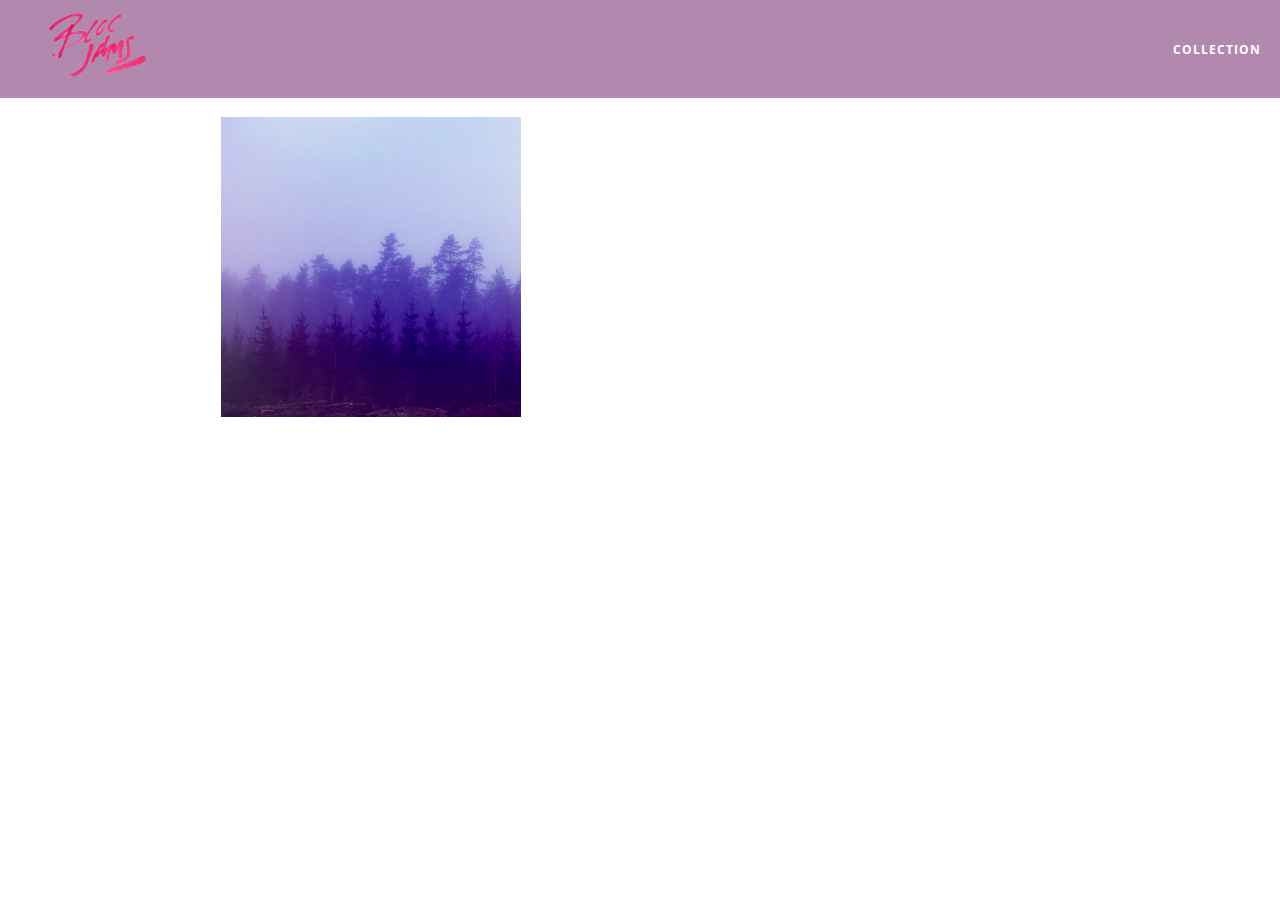
==== album.html @ 8745aef3 "Checkpoint 6 Album View Complete" ====
<!DOCTYPE html>
 <html>
     <head>
         <title>Bloc Jams</title>
         <meta name="viewport" content="width=device-width, initial-scale=1">
         <link rel="stylesheet" type="text/css" href="http://fonts.googleapis.com/css?family=Open+Sans:400,800,600,700,300">
         <link rel="stylesheet" type="text/css" href="http://code.ionicframework.com/ionicons/2.0.1/css/ionicons.min.css">
         <link rel="stylesheet" type="text/css" href="styles/normalize.css">
         <link rel="stylesheet" type="text/css" href="styles/main.css">
         <link rel="stylesheet" type="text/css" href="styles/album.css">
     </head>
     <body class="album">
         <nav class="navbar"> <!-- nav bar -->
             <a href="index.html"  class="logo">
                 <img src="assets/images/bloc_jams_logo.png" alt="bloc jams logo">
             </a>
             <div class="links-container">
                 <a href="collection.html" class="navbar-link">collection</a>
             </div>
         </nav>
         
         <main class="album-view container narrow">
            <section class="clearfix">
                <div class="column half">
                    <img src="assets/images/album_covers/01.png" class="album-cover-art">
                </div>
                <div class="album-view-details column half">
                    <h2 class="album-view-title">The Colors</h2>
                    <h3 class="album-view-artist">Pablo Picasso</h3>
                    <h5 class="album-view-release-info">1909 Spanish Records</h5>
                </div>
            </section>
            <table class="album-view-song-list">
                <tr class="album-view-song-item">
                    <td class="song-item-number">1</td>
                    <td class="song-item-title">Blue</td>
                    <td class="song-item-duration">X:XX</td>
                </tr>
                <tr class="album-view-song-item">
                    <td class="song-item-number">2</td>
                    <td class="song-item-title">Red</td>
                    <td class="song-item-duration">X:XX</td>
                </tr>
                <tr class="album-view-song-item">
                    <td class="song-item-number">3</td>
                    <td class="song-item-title">Green</td>
                    <td class="song-item-duration">X:XX</td>
                </tr>
                <tr class="album-view-song-item">
                    <td class="song-item-number">4</td>
                    <td class="song-item-title">Purple</td>
                    <td class="song-item-duration">X:XX</td>
                </tr>
                <tr class="album-view-song-item">
                    <td class="song-item-number">5</td>
                    <td class="song-item-title">Black</td>
                    <td class="song-item-duration">X:XX</td>
                </tr>
            </table>
         </main>
     </body>
 </html>
---- styles/main.css ----
*, *::before, *::after{
    -moz-box-sizing: border-box;
    -webkit-box-sizing: border-box;
    box-sizing: border-box;
}

html {
    height: 100%; /*makes sure our HTML takes up 100% of the browser window */
    font-size: 100%;
}

body {
    font-family: 'Open Sans';   /* sets our font to the "Open Sans" typeface */
    color: white;               /* sets the text color to white */
    min-height: 100%;            /* says the height of the body must be, at minimum 100% of the window */
}


.navbar {
    position: relative;
    padding: 0.5rem;
    /* #1 */
    background-color: rgba(101,18,95,0.5);
    /* #2 */
    z-index: 1;
}

.navbar .logo {
    position: relative; /*positioning will be explained in a resource */
    left: 2rem;
    cursor: pointer; /*produces the finger-pointer icon when you hover over the logo */
}

.navbar .links-container{
    display: table;
    position: absolute;
    top: 0;
    right: 0;
    height: 100px;
    color: white;
    /* #3 */
    text-decoration: none;   
}

.links-container .navbar-link {
    display: table-cell;
    position: relative;
    height: 100%;
    padding-left: 1rem;
    padding-right: 1rem;
    /* #4 */
    vertical-align: middle;
    color: white;
    font-size: 0.625rem;
    letter-spacing: 0.05rem;
    font-weight: 700;
    text-transform: uppercase;
    /* #3 */
    text-decoration: none;
    cursor: pointer;
}

    /* #5 */
.links-container .navbar-link:hover {
    color: rgb(233,50,117);
}

.links-container .navbar-link:active {
    color: rgb(233,50,117);
    background-color: white;
}

.container {
    margin: 0 auto;
    max-width: 64rem;
}

.container.narrow {
    max-width: 56rem;
}

/* Medium and small screens (640px) */
@media (min-width: 640px) {
    html {font-size: 112%;}
    
    .column {
        float: left;
        padding-left: 1rem;
        padding-right: 1rem;
    }
    
    .column.full { width: 100%; }
    .column.two-thirds { width: 66.7%; }
    .column.half { width: 50%; }
    .column.third { width: 33.3%; }
    .column.flow-opposite { float: right; }
}

/* Large screens (1024px) */
@media (min-width: 1024px) {
    html {font-size: 120%;}
}

.clearfix::before,
.clearfix::after {
    content:"";
    display: table;
}

.clearfix::after {
    clear: both;
}
---- styles/album.css ----
body.album {
    background-image: url(../assets/images/blurred_backgrounds/blur_bg_3.jpg);
    background-repeat: no-repeat;
    background-attachment: fixed;
    background-position: center center;
    background-size: cover;
}

.album-cover-art {
    position: relative;
    left: 20%;
    margin-top: 1rem;
    width: 60%;
}

.album-view-details {
    position: relative;
    top: 1.5rem;
    padding: 1rem;
}

.album-view-details .album-view-title {
    font-weight: 300;
    font-size: 2rem;
}

.album-view-details .album-view-artist {
    font-weight: 300;
    font-size: 1.5rem;
}

.album-view-details .album-view-release-info {
    font-weight: 300;
    font-size: 0.75rem;
}

.album-view-song-list {
    width: 90%;
    margin: 1.5rem auto;
    font-weight: 300;
    font-size: 0.75em;
    border-collapse: collapse;
}

.album-view-song-item {
    height: 3rem;
    /* 1 */
    border-bottom: 1px solid rgba(255,255,255,0.5);
}

.song-item-number {
    width: 5%;
}

.song-item-title {
    width: 85%;
}

.song-item-duration {
    width: 5%;
}

/* 2 */
@media (max-width: 640px) and (min-width: 320px) {
    .album-view-details {
        text-align: center;
    }
    
    .album-view-title {
        margin-top: 0;
    }
}

/* 3 */
@media (max-width: 1024px) and (min-width: 320px) {
    .album-view-song-list {
        position: relative;
        top: 1rem;
        width: 80%;
        margin: auto;
    }
}
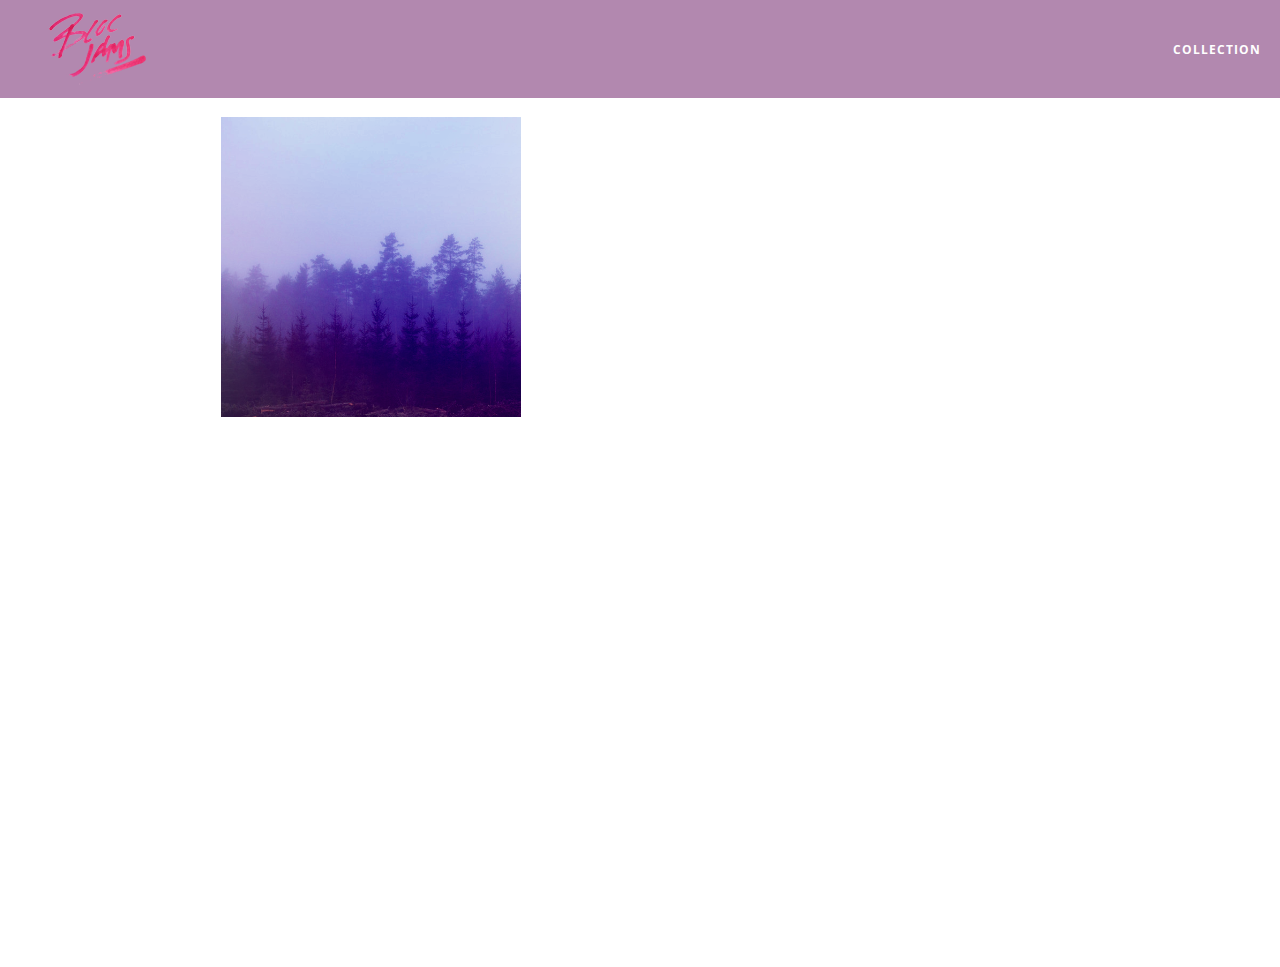
==== commit cbc667b9: "Checkpoint 15 MusicPlayer" ====
--- a/album.html
+++ b/album.html
@@ -8,6 +8,7 @@
          <link rel="stylesheet" type="text/css" href="styles/normalize.css">
          <link rel="stylesheet" type="text/css" href="styles/main.css">
          <link rel="stylesheet" type="text/css" href="styles/album.css">
+         <link rel="stylesheet" type="text/css" href="styles/player_bar.css">
      </head>
      <body class="album">
          <nav class="navbar"> <!-- nav bar -->
@@ -31,32 +32,47 @@
                 </div>
             </section>
             <table class="album-view-song-list">
-                <tr class="album-view-song-item">
-                    <td class="song-item-number">1</td>
-                    <td class="song-item-title">Blue</td>
-                    <td class="song-item-duration">X:XX</td>
-                </tr>
-                <tr class="album-view-song-item">
-                    <td class="song-item-number">2</td>
-                    <td class="song-item-title">Red</td>
-                    <td class="song-item-duration">X:XX</td>
-                </tr>
-                <tr class="album-view-song-item">
-                    <td class="song-item-number">3</td>
-                    <td class="song-item-title">Green</td>
-                    <td class="song-item-duration">X:XX</td>
-                </tr>
-                <tr class="album-view-song-item">
-                    <td class="song-item-number">4</td>
-                    <td class="song-item-title">Purple</td>
-                    <td class="song-item-duration">X:XX</td>
-                </tr>
-                <tr class="album-view-song-item">
-                    <td class="song-item-number">5</td>
-                    <td class="song-item-title">Black</td>
-                    <td class="song-item-duration">X:XX</td>
-                </tr>
+                
             </table>
          </main>
+         
+         <section class="player-bar">
+            <div class="container">
+                <div class="control-group main-controls">
+                    <a class="previous">
+                        <span class="ion-skip-backward"></span>
+                    </a>
+                    
+                    <a class="play-pause">
+                        <span class="ion-play"></span>
+                    </a>
+                    
+                    <a class="next">
+                        <span class="ion-skip-forward"></span>
+                    </a>
+                </div>
+                <div class="control-group currently-playing">
+                    <h2 class="song-name">My dumb song</h2>
+                    <div class="seek-control">
+                        <div class="seek-bar">
+                            <div class="fill"></div>
+                            <div class="thumb"></div>
+                        </div>
+                        <div class="current-time">2:30</div>
+                        <div class="total-time">4:45</div>
+                    </div>
+                    <h2 class="artist-song-mobile">My dumb song - Fallout Boy</h2>
+                    <h3 class="artist-name">Fallout Boy</h3>
+                </div>
+                <div class="control-group volume">
+                    <span class="ion-volume-high icon"></span>
+                    <div class="seek-bar">
+                        <div class="fill"></div>
+                        <div class="thumb"></div>
+                    </div>
+                </div>
+            </div>
+         </section>
+         <script src="scripts/album.js"></script>
      </body>
  </html>--- a/styles/main.css
+++ b/styles/main.css
@@ -93,6 +93,7 @@
     .column.two-thirds { width: 66.7%; }
     .column.half { width: 50%; }
     .column.third { width: 33.3%; }
+    .column.fourth {width: 25%; }
     .column.flow-opposite { float: right; }
 }
 
--- a/styles/album.css
+++ b/styles/album.css
@@ -4,6 +4,7 @@
     background-attachment: fixed;
     background-position: center center;
     background-size: cover;
+    padding-bottom: 200px;
 }
 
 .album-cover-art {
@@ -50,6 +51,7 @@
 
 .song-item-number {
     width: 5%;
+    min-width: 30px;
 }
 
 .song-item-title {
@@ -59,6 +61,28 @@
 .song-item-duration {
     width: 5%;
 }
+
+.album-song-button {
+    text-align: center;
+    font-size: 14px;
+    background-color: white;
+    color: rgb(210, 40, 123);
+    border-radius: 50% 50%;
+    display: inline-block;
+    width: 28px;
+    height: 28px;
+}
+
+.album-song-button:hover {
+    cursor: pointer;
+    color: white;
+    background-color: rgb(210, 40, 123);
+}
+
+.album-song-button span {
+    line-height: 28px;
+}
+
 
 /* 2 */
 @media (max-width: 640px) and (min-width: 320px) {
--- a/styles/player_bar.css
+++ b/styles/player_bar.css
@@ -0,0 +1,219 @@
+.player-bar {
+    position: fixed;
+    bottom: 0;
+    left: 0;
+    right: 0;
+    height: 200px;
+    background-color: rgba(255, 255, 255, 0.3);
+    z-index: 100;
+}
+
+.player-bar a {
+    font-size: 1.1rem;
+    vertical-align: middle;
+}
+
+.player-bar a,
+.player-bar a: hover {
+    color: white;
+    cursor: pointer;
+    text-decoration: none;
+}
+
+.player-bar .container {
+    display: table;
+    padding: 0;
+    width: 90%;
+    min-height: 100%;
+}
+
+.player-bar .control-group {
+    display: table-cell;
+    vertical-align: middle;
+}
+
+.player-bar .main-controls {
+    width: 25%;
+    text-align: left;
+    padding-right: 1rem;
+}
+
+.player-bar .main-controls .previous {
+    margin-right: 16.5%;
+}
+
+.player-bar .main-controls .play-pause {
+    margin-right: 15%;
+    font-size: 1.6rem;
+}
+
+.player-bar .currently-playing {
+    width: 50%;
+    text-align: center;
+    position: relative;
+}
+
+.player-bar .currently-playing .song-name,
+.player-bar .currently-playing .artist-name,
+.player-bar .currently-playing .artist-song-mobile {
+    text-align: center;
+    font-size: 0.75rem;
+    margin: 0;
+    position: absolute;
+    width: 100%;
+    font-weight: 300;
+}
+
+.player-bar .currently-playing .song-name,
+.player-bar .currently-playing .artist-song-mobile {
+    top: 1.1rem;
+}
+
+.player-bar .currently-playing .artist-name {
+    bottom: 1.1rem;
+}
+
+.player-bar .currently-playing .artist-song-mobile {
+    display: none;
+}
+
+.seek-control {
+    position: relative;
+    font-size: 0.8rem;
+}
+
+.seek-contol .current-time {
+    position: absolute;
+    top: 0.5rem;
+}
+
+.seek-control .total-time {
+    position: absolute;
+    right: 0;
+    top: 0.5rem;
+}
+
+.seek-bar {
+    height: 0.25rem;
+    background-color: rgba(255, 255, 255, 0.3);
+    border-radius: 2px;
+    position: relative;
+    cursor: pointer;
+}
+
+.seek-bar .fill {
+    background-color: white;
+    width: 36%;
+    height: 0.25rem;
+    border-radius: 2px;
+}
+
+.seek-bar .thumb {
+    position: absolute;
+    height: 0.5rem;
+    width: 0.5rem;
+    background-color: white;
+    left: 36%;
+    top: 50%;
+    /* #1 */
+    margin-left: -0.25rem;
+    margin-top: -0.25rem;
+    border-radius: 50%;
+    cursor: pointer;
+    -webkit-transition: all 100ms ease-in-out;
+        -moz-transition: all 100ms ease-in-out;
+            transition: all 100ms ease-in-out;
+}
+
+.seek-bar:hover .thumb {
+    width: 1.1rem;
+    height: 1.1rem;
+    margin-top: -0.5rem;
+    margin-left: -0.5rem;
+}
+
+.player-bar .volume {
+    width: 25%;
+    text-align: right;
+}
+
+.player-bar .volume .icon {
+    font-size: 1.1rem;
+    display: inline-block;
+    vertical-align: middle;
+}
+
+.player-bar .volume .seek-bar {
+    display: inline-block;
+    width: 5.75rem;
+    vertical-align: middle;
+}
+
+@media (max-width: 640px) {
+    .player-bar {
+        padding: 1rem;
+        background-color: rgba(0,0,0,0.6);
+    }
+    
+    .player-bar .main-controls,
+    .player-bar .currently-playing,
+    .player-bar .volume {
+        display: block;
+        margin: 0 auto;
+        padding: 0;
+        width: 100%;
+        text-align: center;
+    }
+    
+    .player-bar .main-controls,
+    .player-bar .volume {
+        min-height: 3.5rem;
+    }
+    
+    .player-bar .currently-playing {
+        min-height: 2.5rem;
+    }
+    
+    .player-bar .artist-name,
+    .player-bar .song-name {
+        display: none;
+    }
+    
+    .player-bar .currently-playing .artist-song-mobile {
+        display: block;
+    }
+}
+
+
+
+
+
+
+
+
+
+
+
+
+
+
+
+
+
+
+
+
+
+
+
+
+
+
+
+
+
+
+
+
+
+
